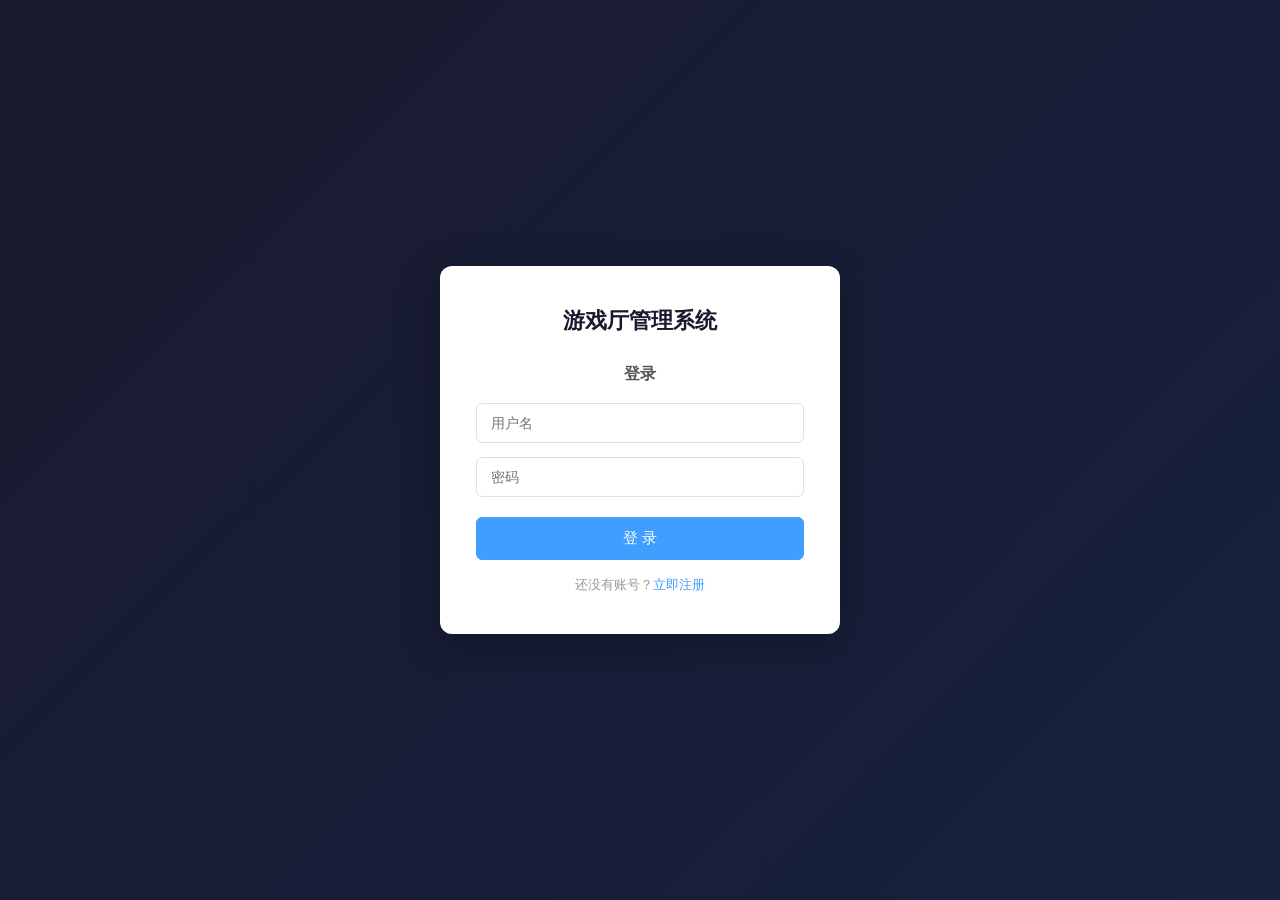
==== src/main/resources/static/login.html @ e7ec7d05 "新增: 登录注册 + 员工管理 + 充值消费优化   - 新增登录/注册页面，基于 staff 表用户名+密码认证   - 注册时可选 admin/worker 身份，注册后录入 staff 表   " ====
<!DOCTYPE html>
<html lang="zh-CN">
<head>
    <meta charset="UTF-8">
    <meta name="viewport" content="width=device-width, initial-scale=1.0">
    <title>游戏厅管理系统 - 登录</title>
    <link rel="stylesheet" href="css/style.css">
</head>
<body>
    <div class="login-container">
        <div class="login-card">
            <h1>游戏厅管理系统</h1>

            <!-- 登录表单 -->
            <form id="login-form" class="auth-form">
                <h2>登录</h2>
                <div class="form-group">
                    <input type="text" id="login-username" placeholder="用户名" autocomplete="username">
                </div>
                <div class="form-group">
                    <input type="password" id="login-password" placeholder="密码" autocomplete="current-password">
                </div>
                <div id="login-error" class="auth-error hidden"></div>
                <button type="submit" class="btn btn-primary login-btn">登 录</button>
                <p class="auth-switch">还没有账号？<a href="#" id="show-register">立即注册</a></p>
            </form>

            <!-- 注册表单（默认隐藏） -->
            <form id="register-form" class="auth-form hidden">
                <h2>注册</h2>
                <div class="form-group">
                    <input type="text" id="reg-username" placeholder="用户名" autocomplete="username">
                </div>
                <div class="form-group">
                    <input type="password" id="reg-password" placeholder="密码" autocomplete="new-password">
                </div>
                <div class="form-group">
                    <select id="reg-role">
                        <option value="">选择身份</option>
                        <option value="admin">管理员 (admin)</option>
                        <option value="worker">员工 (worker)</option>
                    </select>
                </div>
                <div id="register-error" class="auth-error hidden"></div>
                <button type="submit" class="btn btn-primary login-btn">注 册</button>
                <p class="auth-switch">已有账号？<a href="#" id="show-login">返回登录</a></p>
            </form>
        </div>
    </div>

    <script src="js/api.js"></script>
    <script>
        // 切换登录/注册表单
        document.getElementById('show-register').addEventListener('click', (e) => {
            e.preventDefault();
            document.getElementById('login-form').classList.add('hidden');
            document.getElementById('register-form').classList.remove('hidden');
            document.getElementById('login-error').classList.add('hidden');
            document.getElementById('register-error').classList.add('hidden');
        });

        document.getElementById('show-login').addEventListener('click', (e) => {
            e.preventDefault();
            document.getElementById('register-form').classList.add('hidden');
            document.getElementById('login-form').classList.remove('hidden');
            document.getElementById('register-error').classList.add('hidden');
            document.getElementById('login-error').classList.add('hidden');
        });

        // 登录
        document.getElementById('login-form').addEventListener('submit', async (e) => {
            e.preventDefault();
            const username = document.getElementById('login-username').value.trim();
            const password = document.getElementById('login-password').value.trim();

            if (!username || !password) {
                document.getElementById('login-error').textContent = '请填写用户名和密码';
                document.getElementById('login-error').classList.remove('hidden');
                return;
            }

            try {
                const res = await fetch('/api/auth/login', {
                    method: 'POST',
                    headers: { 'Content-Type': 'application/json' },
                    body: JSON.stringify({ username, password })
                });
                const json = await res.json();
                if (json.code !== 200) {
                    document.getElementById('login-error').textContent = json.message;
                    document.getElementById('login-error').classList.remove('hidden');
                    return;
                }
                sessionStorage.setItem('user', JSON.stringify(json.data));
                window.location.href = '/index.html';
            } catch (err) {
                document.getElementById('login-error').textContent = '网络错误，请重试';
                document.getElementById('login-error').classList.remove('hidden');
            }
        });

        // 注册
        document.getElementById('register-form').addEventListener('submit', async (e) => {
            e.preventDefault();
            const username = document.getElementById('reg-username').value.trim();
            const password = document.getElementById('reg-password').value.trim();
            const permissionLevel = document.getElementById('reg-role').value;

            if (!username || !password) {
                document.getElementById('register-error').textContent = '请填写用户名和密码';
                document.getElementById('register-error').classList.remove('hidden');
                return;
            }
            if (!permissionLevel) {
                document.getElementById('register-error').textContent = '请选择身份';
                document.getElementById('register-error').classList.remove('hidden');
                return;
            }

            try {
                const res = await fetch('/api/auth/register', {
                    method: 'POST',
                    headers: { 'Content-Type': 'application/json' },
                    body: JSON.stringify({ username, password, permissionLevel })
                });
                const json = await res.json();
                if (json.code !== 200) {
                    document.getElementById('register-error').textContent = json.message;
                    document.getElementById('register-error').classList.remove('hidden');
                    return;
                }
                // 注册成功，切到登录
                document.getElementById('register-form').classList.add('hidden');
                document.getElementById('login-form').classList.remove('hidden');
                document.getElementById('register-error').classList.add('hidden');
                showToast('注册成功，请登录', 'success');
            } catch (err) {
                document.getElementById('register-error').textContent = '网络错误，请重试';
                document.getElementById('register-error').classList.remove('hidden');
            }
        });
    </script>
</body>
</html>
---- src/main/resources/static/css/style.css ----
* { margin: 0; padding: 0; box-sizing: border-box; }

body {
    font-family: -apple-system, BlinkMacSystemFont, "Segoe UI", "Microsoft YaHei", sans-serif;
    background: #f0f2f5;
    color: #333;
    min-height: 100vh;
}

.container {
    max-width: 1100px;
    margin: 0 auto;
    padding: 20px;
}

header {
    display: flex;
    align-items: center;
    justify-content: space-between;
    padding: 24px 0;
    color: #1a1a2e;
    font-size: 14px;
}

.header-right {
    display: flex;
    align-items: center;
    gap: 12px;
    font-size: 13px;
    color: #888;
}

/* Tabs */
.tabs {
    display: flex;
    gap: 0;
    background: #fff;
    border-radius: 8px 8px 0 0;
    overflow: hidden;
    box-shadow: 0 1px 3px rgba(0,0,0,0.08);
}

.tab-btn {
    flex: 1;
    padding: 14px 20px;
    border: none;
    background: #fff;
    font-size: 15px;
    cursor: pointer;
    color: #666;
    border-bottom: 3px solid transparent;
    transition: all 0.2s;
}

.tab-btn:hover { color: #333; background: #fafafa; }

.tab-btn.active {
    color: #409eff;
    border-bottom-color: #409eff;
    font-weight: 600;
}

/* Tab Content */
.tab-content { display: none; }
.tab-content.active { display: block; }

/* Toolbar */
.toolbar {
    display: flex;
    gap: 12px;
    padding: 16px 20px;
    background: #fff;
    border-top: 1px solid #eee;
    align-items: center;
}

.search-input {
    flex: 1;
    max-width: 300px;
    padding: 8px 14px;
    border: 1px solid #dcdfe6;
    border-radius: 6px;
    font-size: 14px;
    outline: none;
    transition: border-color 0.2s;
}

.search-input:focus { border-color: #409eff; }

/* Buttons */
.btn {
    padding: 8px 18px;
    border: 1px solid #dcdfe6;
    border-radius: 6px;
    background: #fff;
    font-size: 14px;
    cursor: pointer;
    transition: all 0.2s;
}

.btn:hover { border-color: #409eff; color: #409eff; }

.btn-primary {
    background: #409eff;
    border-color: #409eff;
    color: #fff;
}

.btn-primary:hover { background: #66b1ff; border-color: #66b1ff; color: #fff; }

.btn-success {
    background: #67c23a;
    border-color: #67c23a;
    color: #fff;
}

.btn-success:hover { background: #85ce61; border-color: #85ce61; color: #fff; }

.btn-warning {
    background: #e6a23c;
    border-color: #e6a23c;
    color: #fff;
}

.btn-warning:hover { background: #ebb563; border-color: #ebb563; color: #fff; }

.btn-danger {
    background: #f56c6c;
    border-color: #f56c6c;
    color: #fff;
}

.btn-danger:hover { background: #f78989; border-color: #f78989; color: #fff; }

.btn-sm { padding: 5px 12px; font-size: 13px; }

.btn-close {
    border: none;
    background: none;
    font-size: 24px;
    cursor: pointer;
    color: #999;
    line-height: 1;
}

.btn-close:hover { color: #333; }

.btn-edit, .btn-del {
    padding: 4px 10px;
    border-radius: 4px;
    border: 1px solid #dcdfe6;
    font-size: 13px;
    cursor: pointer;
    margin-right: 4px;
    background: #fff;
}

.btn-edit:hover { color: #409eff; border-color: #409eff; }
.btn-del:hover { color: #f56c6c; border-color: #f56c6c; }

/* Table */
.table-wrapper {
    overflow-x: auto;
    background: #fff;
}

table {
    width: 100%;
    border-collapse: collapse;
    font-size: 14px;
}

thead th {
    background: #fafafa;
    padding: 12px 14px;
    text-align: left;
    font-weight: 600;
    color: #555;
    border-bottom: 2px solid #eee;
    cursor: pointer;
    user-select: none;
    white-space: nowrap;
}

thead th:hover { background: #f0f0f0; }

.sort-icon::after { content: ''; }

thead th.asc .sort-icon::after { content: ' ▲'; color: #409eff; font-size: 10px; }
thead th.desc .sort-icon::after { content: ' ▼'; color: #409eff; font-size: 10px; }

tbody td {
    padding: 10px 14px;
    border-bottom: 1px solid #f0f0f0;
}

tbody tr:hover { background: #f5f7fa; }

.status-badge {
    display: inline-block;
    padding: 2px 10px;
    border-radius: 12px;
    font-size: 12px;
    font-weight: 500;
}

.status-available { background: #e8f5e9; color: #388e3c; }
.status-maintenance { background: #fff3e0; color: #e65100; }

/* Pagination */
.pagination {
    display: flex;
    align-items: center;
    justify-content: flex-end;
    gap: 12px;
    padding: 14px 20px;
    background: #fff;
    border-radius: 0 0 8px 8px;
    box-shadow: 0 1px 3px rgba(0,0,0,0.08);
    margin-bottom: 0;
}

.page-info { color: #888; font-size: 13px; }

/* Modal */
.modal-overlay {
    position: fixed;
    top: 0; left: 0;
    width: 100%; height: 100%;
    background: rgba(0,0,0,0.45);
    display: flex;
    align-items: center;
    justify-content: center;
    z-index: 1000;
}

.hidden { display: none; }

.modal {
    background: #fff;
    border-radius: 10px;
    width: 480px;
    max-width: 95vw;
    box-shadow: 0 8px 30px rgba(0,0,0,0.2);
    animation: modalIn 0.2s ease;
}

@keyframes modalIn {
    from { transform: translateY(-20px); opacity: 0; }
    to { transform: translateY(0); opacity: 1; }
}

.modal-header {
    display: flex;
    align-items: center;
    justify-content: space-between;
    padding: 18px 24px;
    border-bottom: 1px solid #eee;
}

.modal-header h3 { font-size: 17px; }

.modal-body { padding: 24px; }

.modal-footer {
    display: flex;
    justify-content: flex-end;
    gap: 10px;
    padding: 14px 24px;
    border-top: 1px solid #eee;
}

.form-group {
    margin-bottom: 16px;
}

.form-group label {
    display: block;
    margin-bottom: 6px;
    font-size: 14px;
    color: #555;
    font-weight: 500;
}

.form-group input,
.form-group select {
    width: 100%;
    padding: 9px 12px;
    border: 1px solid #dcdfe6;
    border-radius: 6px;
    font-size: 14px;
    outline: none;
    transition: border-color 0.2s;
}

.form-group input:focus,
.form-group select:focus { border-color: #409eff; }

.empty-row {
    text-align: center;
    color: #aaa;
    padding: 40px 0;
}

/* Toast */
.toast {
    position: fixed;
    top: 24px;
    left: 50%;
    transform: translateX(-50%);
    padding: 12px 28px;
    border-radius: 6px;
    color: #fff;
    font-size: 14px;
    z-index: 2000;
    animation: toastIn 0.3s ease;
}

.toast-success { background: #67c23a; }
.toast-error { background: #f56c6c; }

@keyframes toastIn {
    from { top: 0; opacity: 0; }
    to { top: 24px; opacity: 1; }
}

/* ===== Login Page ===== */
.login-container {
    min-height: 100vh;
    display: flex;
    align-items: center;
    justify-content: center;
    background: linear-gradient(135deg, #1a1a2e 0%, #16213e 100%);
}

.login-card {
    background: #fff;
    border-radius: 12px;
    padding: 40px 36px;
    width: 400px;
    max-width: 95vw;
    box-shadow: 0 12px 40px rgba(0,0,0,0.3);
}

.login-card h1 {
    text-align: center;
    font-size: 22px;
    color: #1a1a2e;
    margin-bottom: 28px;
}

.auth-form h2 {
    font-size: 16px;
    color: #555;
    margin-bottom: 18px;
    text-align: center;
}

.auth-form .form-group {
    margin-bottom: 14px;
}

.auth-form input,
.auth-form select {
    width: 100%;
    padding: 11px 14px;
    border: 1px solid #dcdfe6;
    border-radius: 6px;
    font-size: 14px;
    outline: none;
    transition: border-color 0.2s;
}

.auth-form input:focus,
.auth-form select:focus {
    border-color: #409eff;
}

.login-btn {
    width: 100%;
    padding: 11px;
    font-size: 15px;
    margin-top: 6px;
}

.auth-switch {
    text-align: center;
    margin-top: 16px;
    font-size: 13px;
    color: #999;
}

.auth-switch a {
    color: #409eff;
    text-decoration: none;
}

.auth-switch a:hover {
    text-decoration: underline;
}

.auth-error {
    background: #fef0f0;
    color: #f56c6c;
    padding: 8px 12px;
    border-radius: 6px;
    font-size: 13px;
    margin-bottom: 10px;
    text-align: center;
}

/* Login page hidden utility overrides modal */
.login-container .hidden { display: none; }
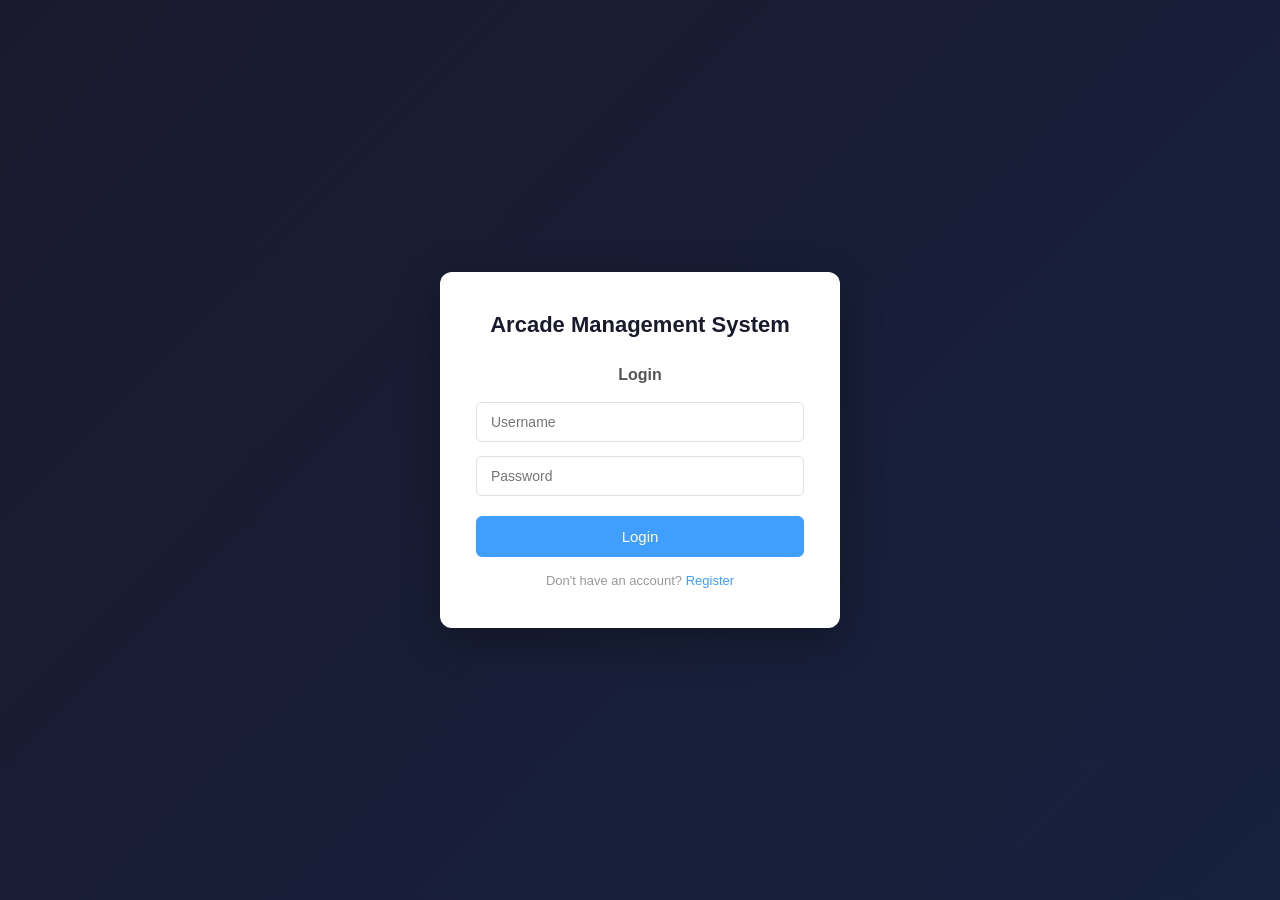
==== commit 8a1b9fc1: "将中文换成英文" ====
--- a/src/main/resources/static/login.html
+++ b/src/main/resources/static/login.html
@@ -1,56 +1,56 @@
 <!DOCTYPE html>
-<html lang="zh-CN">
+<html lang="en">
 <head>
     <meta charset="UTF-8">
     <meta name="viewport" content="width=device-width, initial-scale=1.0">
-    <title>游戏厅管理系统 - 登录</title>
+    <title>Arcade Management System - Login</title>
     <link rel="stylesheet" href="css/style.css">
 </head>
 <body>
     <div class="login-container">
         <div class="login-card">
-            <h1>游戏厅管理系统</h1>
+            <h1>Arcade Management System</h1>
 
-            <!-- 登录表单 -->
+            <!-- Login Form -->
             <form id="login-form" class="auth-form">
-                <h2>登录</h2>
+                <h2>Login</h2>
                 <div class="form-group">
-                    <input type="text" id="login-username" placeholder="用户名" autocomplete="username">
+                    <input type="text" id="login-username" placeholder="Username" autocomplete="username">
                 </div>
                 <div class="form-group">
-                    <input type="password" id="login-password" placeholder="密码" autocomplete="current-password">
+                    <input type="password" id="login-password" placeholder="Password" autocomplete="current-password">
                 </div>
                 <div id="login-error" class="auth-error hidden"></div>
-                <button type="submit" class="btn btn-primary login-btn">登 录</button>
-                <p class="auth-switch">还没有账号？<a href="#" id="show-register">立即注册</a></p>
+                <button type="submit" class="btn btn-primary login-btn">Login</button>
+                <p class="auth-switch">Don't have an account? <a href="#" id="show-register">Register</a></p>
             </form>
 
-            <!-- 注册表单（默认隐藏） -->
+            <!-- Register Form (hidden by default) -->
             <form id="register-form" class="auth-form hidden">
-                <h2>注册</h2>
+                <h2>Register</h2>
                 <div class="form-group">
-                    <input type="text" id="reg-username" placeholder="用户名" autocomplete="username">
+                    <input type="text" id="reg-username" placeholder="Username" autocomplete="username">
                 </div>
                 <div class="form-group">
-                    <input type="password" id="reg-password" placeholder="密码" autocomplete="new-password">
+                    <input type="password" id="reg-password" placeholder="Password" autocomplete="new-password">
                 </div>
                 <div class="form-group">
                     <select id="reg-role">
-                        <option value="">选择身份</option>
-                        <option value="admin">管理员 (admin)</option>
-                        <option value="worker">员工 (worker)</option>
+                        <option value="">Select Role</option>
+                        <option value="admin">Admin</option>
+                        <option value="worker">Worker</option>
                     </select>
                 </div>
                 <div id="register-error" class="auth-error hidden"></div>
-                <button type="submit" class="btn btn-primary login-btn">注 册</button>
-                <p class="auth-switch">已有账号？<a href="#" id="show-login">返回登录</a></p>
+                <button type="submit" class="btn btn-primary login-btn">Register</button>
+                <p class="auth-switch">Already have an account? <a href="#" id="show-login">Back to Login</a></p>
             </form>
         </div>
     </div>
 
     <script src="js/api.js"></script>
     <script>
-        // 切换登录/注册表单
+        // Toggle login/register forms
         document.getElementById('show-register').addEventListener('click', (e) => {
             e.preventDefault();
             document.getElementById('login-form').classList.add('hidden');
@@ -67,14 +67,14 @@
             document.getElementById('login-error').classList.add('hidden');
         });
 
-        // 登录
+        // Login
         document.getElementById('login-form').addEventListener('submit', async (e) => {
             e.preventDefault();
             const username = document.getElementById('login-username').value.trim();
             const password = document.getElementById('login-password').value.trim();
 
             if (!username || !password) {
-                document.getElementById('login-error').textContent = '请填写用户名和密码';
+                document.getElementById('login-error').textContent = 'Please enter username and password';
                 document.getElementById('login-error').classList.remove('hidden');
                 return;
             }
@@ -94,12 +94,12 @@
                 sessionStorage.setItem('user', JSON.stringify(json.data));
                 window.location.href = '/index.html';
             } catch (err) {
-                document.getElementById('login-error').textContent = '网络错误，请重试';
+                document.getElementById('login-error').textContent = 'Network error, please try again';
                 document.getElementById('login-error').classList.remove('hidden');
             }
         });
 
-        // 注册
+        // Register
         document.getElementById('register-form').addEventListener('submit', async (e) => {
             e.preventDefault();
             const username = document.getElementById('reg-username').value.trim();
@@ -107,12 +107,12 @@
             const permissionLevel = document.getElementById('reg-role').value;
 
             if (!username || !password) {
-                document.getElementById('register-error').textContent = '请填写用户名和密码';
+                document.getElementById('register-error').textContent = 'Please enter username and password';
                 document.getElementById('register-error').classList.remove('hidden');
                 return;
             }
             if (!permissionLevel) {
-                document.getElementById('register-error').textContent = '请选择身份';
+                document.getElementById('register-error').textContent = 'Please select a role';
                 document.getElementById('register-error').classList.remove('hidden');
                 return;
             }
@@ -129,13 +129,12 @@
                     document.getElementById('register-error').classList.remove('hidden');
                     return;
                 }
-                // 注册成功，切到登录
                 document.getElementById('register-form').classList.add('hidden');
                 document.getElementById('login-form').classList.remove('hidden');
                 document.getElementById('register-error').classList.add('hidden');
-                showToast('注册成功，请登录', 'success');
+                showToast('Registration successful, please login', 'success');
             } catch (err) {
-                document.getElementById('register-error').textContent = '网络错误，请重试';
+                document.getElementById('register-error').textContent = 'Network error, please try again';
                 document.getElementById('register-error').classList.remove('hidden');
             }
         });
